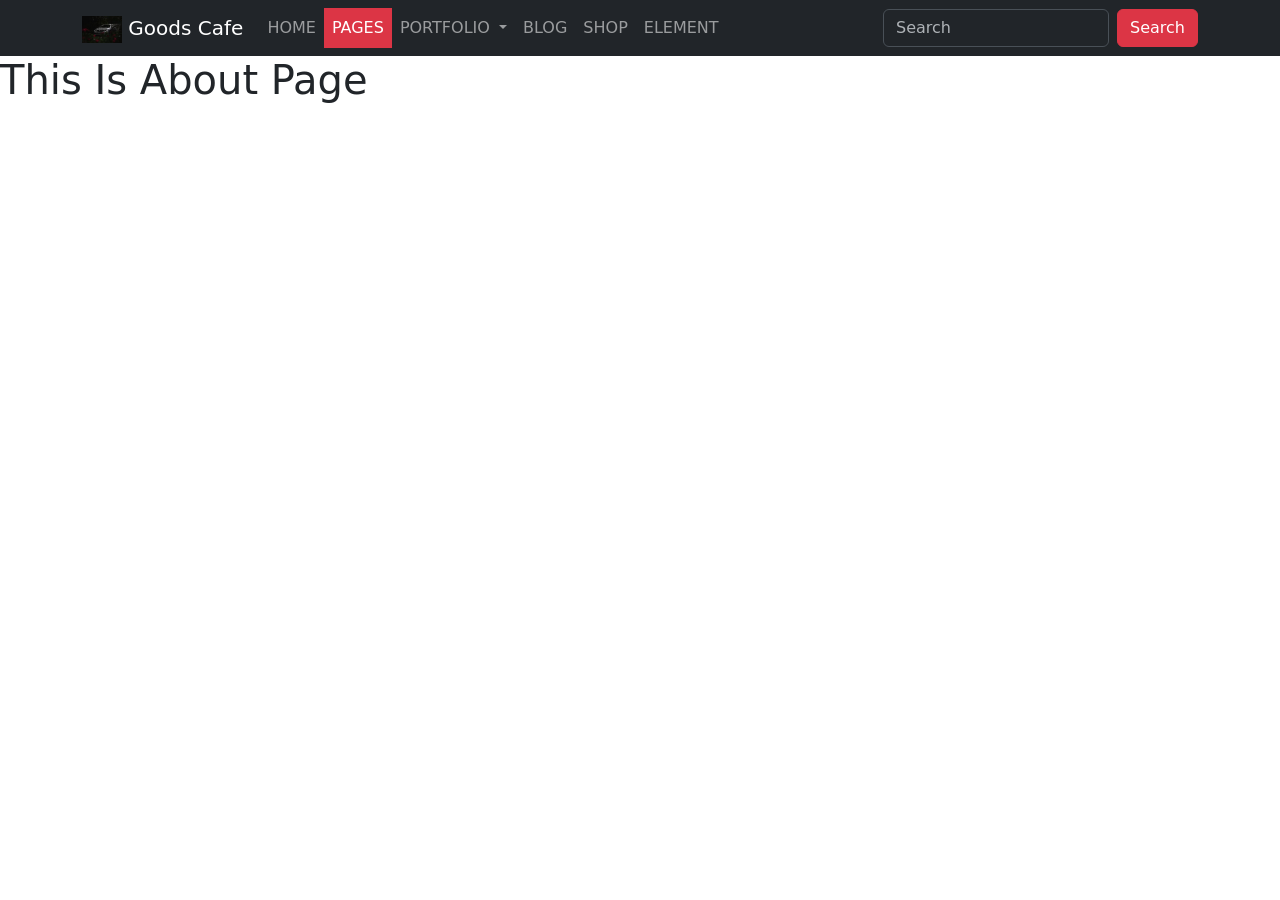
==== about.html @ 5497b873 "here we learn about navbar and slider for today" ====
<!doctype html>
<html lang="en">
  <head>
    <meta charset="utf-8" />
    <meta name="viewport" content="width=device-width, initial-scale=1" />
    <title>Bootstrap demo</title>
    
    <link
      href="https://cdn.jsdelivr.net/npm/bootstrap@5.3.8/dist/css/bootstrap.min.css"
      rel="stylesheet"
      integrity="sha384-sRIl4kxILFvY47J16cr9ZwB07vP4J8+LH7qKQnuqkuIAvNWLzeN8tE5YBujZqJLB"
      crossorigin="anonymous"
    />
  </head>
  <body>
    <header>
      <!-- bg-purple  use and give other backgroud color and use  external css-->
      <nav class="navbar navbar-expand-lg bg-dark"  data-bs-theme="dark">
        <div class="container">
          <a class="navbar-brand" href="index.html">
            <img
              src="images/bmw 1.avif" class="img-fluid"
              alt="Logo"
              width="40"
              height="40"
              class="d-inline-block align-text-top"
            />
            Goods Cafe</a
          >
          <button 
            class="navbar-toggler"
            type="button"
            data-bs-toggle="collapse"
            data-bs-target="#navbarSupportedContent"
            aria-controls="navbarSupportedContent"
            aria-expanded="false"
            aria-label="Toggle navigation"
          >
            <span class="navbar-toggler-icon"></span>
          </button>
          <div class="collapse navbar-collapse" id="navbarSupportedContent">
            <ul class="navbar-nav me-auto mb-2 mb-lg-0">
              <li class="nav-item">
                <a class="nav-link " aria-current="page" href="index.html">HOME</a>
              </li>
              <li class="nav-item">
                <a class="nav-link active bg-danger" href="about.html">PAGES</a>
              </li>
              <li class="nav-item dropdown">
                <a
                  class="nav-link dropdown-toggle"
                  href="#"
                  role="button"
                  data-bs-toggle="dropdown"
                  aria-expanded="false"
                >
                  PORTFOLIO
                </a>
                <ul class="dropdown-menu">
                  <li><a class="dropdown-item" href="gallery.html">Photo</a></li>
                  <li><a class="dropdown-item" href="gallery.html">Video</a></li>
                  <li><hr class="dropdown-divider" /></li>
                  
                </ul>
              </li>
               <li class="nav-item">
                <a class="nav-link" href="services.html">BLOG</a>
              </li>
               <li class="nav-item">
                <a class="nav-link" href="product.html">SHOP</a>
              </li>
               <li class="nav-item">
                <a class="nav-link" href="contact.html">ELEMENT</a>
              </li>
            </ul>
            <form class="d-flex" role="search">
              <input
                class="form-control me-2"
                type="search"
                placeholder="Search"
                aria-label="Search"
              />
              <button class="btn btn-danger" type="submit">
                Search
              </button>
            </form>
          </div>
        </div>
      </nav>
    </header>

    <main>
      <h1>This Is About Page</h1>
    </main>

    <script
      src="https://cdn.jsdelivr.net/npm/bootstrap@5.3.8/dist/js/bootstrap.bundle.min.js"
      integrity="sha384-FKyoEForCGlyvwx9Hj09JcYn3nv7wiPVlz7YYwJrWVcXK/BmnVDxM+D2scQbITxI"
      crossorigin="anonymous"
    ></script>
  </body>
</html>
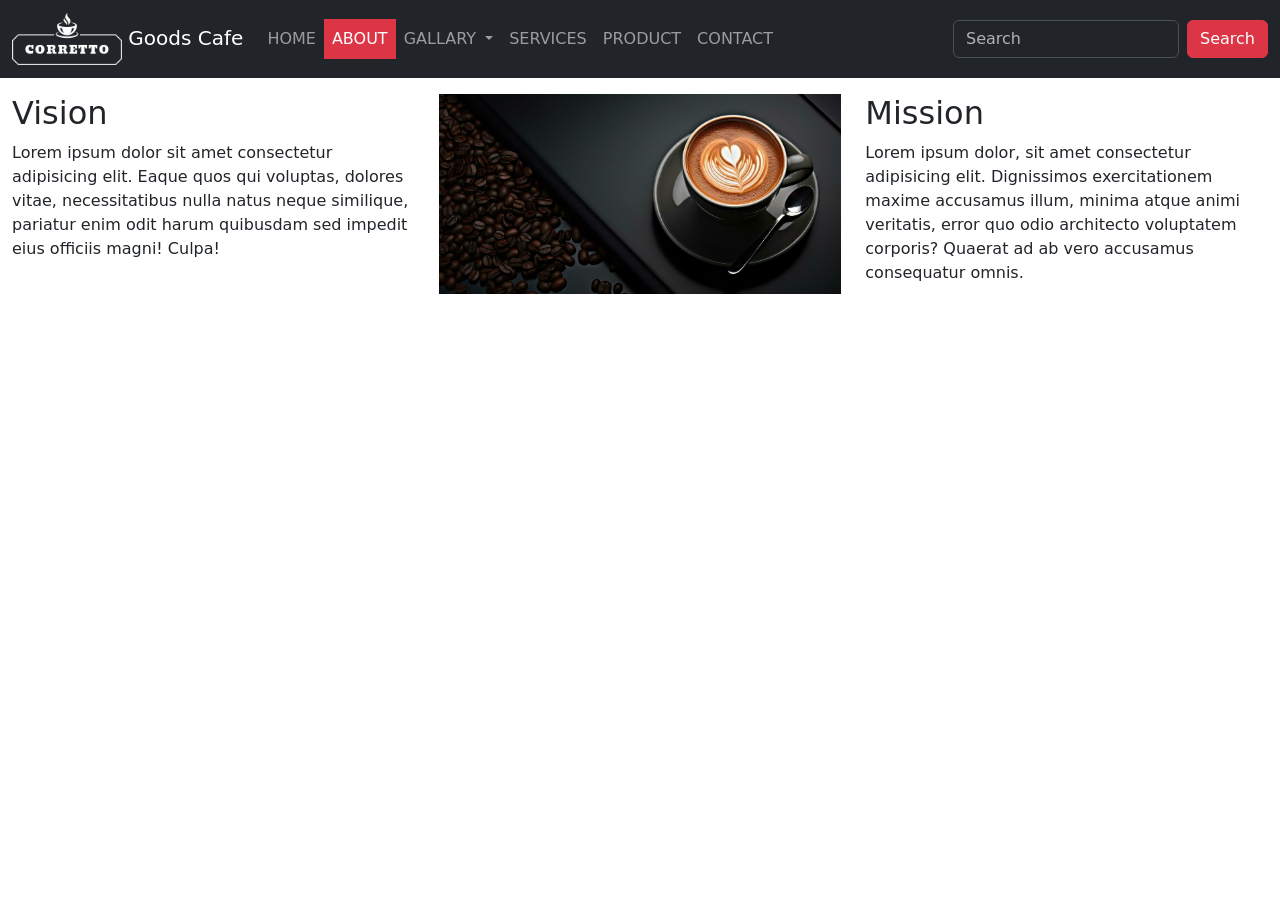
==== commit a948fa4a: "here we learn about the faq's, table and so many new things here" ====
--- a/about.html
+++ b/about.html
@@ -4,7 +4,7 @@
     <meta charset="utf-8" />
     <meta name="viewport" content="width=device-width, initial-scale=1" />
     <title>Bootstrap demo</title>
-    
+
     <link
       href="https://cdn.jsdelivr.net/npm/bootstrap@5.3.8/dist/css/bootstrap.min.css"
       rel="stylesheet"
@@ -15,19 +15,20 @@
   <body>
     <header>
       <!-- bg-purple  use and give other backgroud color and use  external css-->
-      <nav class="navbar navbar-expand-lg bg-dark"  data-bs-theme="dark">
-        <div class="container">
+      <nav class="navbar navbar-expand-lg bg-dark" data-bs-theme="dark">
+        <div class="container-fluid">
           <a class="navbar-brand" href="index.html">
             <img
-              src="images/bmw 1.avif" class="img-fluid"
+              src="images/logo-light.png"
+              class="img-fluid"
               alt="Logo"
-              width="40"
-              height="40"
-              class="d-inline-block align-text-top"
+              width="110"
+              height="60"
+              class="d-inline-block align-text-top text-white"
             />
             Goods Cafe</a
           >
-          <button 
+          <button
             class="navbar-toggler"
             type="button"
             data-bs-toggle="collapse"
@@ -41,10 +42,12 @@
           <div class="collapse navbar-collapse" id="navbarSupportedContent">
             <ul class="navbar-nav me-auto mb-2 mb-lg-0">
               <li class="nav-item">
-                <a class="nav-link " aria-current="page" href="index.html">HOME</a>
+                <a class="nav-link" aria-current="page" href="index.html"
+                  >HOME</a
+                >
               </li>
               <li class="nav-item">
-                <a class="nav-link active bg-danger" href="about.html">PAGES</a>
+                <a class="nav-link active bg-danger" href="about.html">ABOUT</a>
               </li>
               <li class="nav-item dropdown">
                 <a
@@ -54,23 +57,26 @@
                   data-bs-toggle="dropdown"
                   aria-expanded="false"
                 >
-                  PORTFOLIO
+                  GALLARY
                 </a>
                 <ul class="dropdown-menu">
-                  <li><a class="dropdown-item" href="gallery.html">Photo</a></li>
-                  <li><a class="dropdown-item" href="gallery.html">Video</a></li>
+                  <li>
+                    <a class="dropdown-item" href="gallery.html">Photo</a>
+                  </li>
+                  <li>
+                    <a class="dropdown-item" href="gallery.html">Video</a>
+                  </li>
                   <li><hr class="dropdown-divider" /></li>
-                  
                 </ul>
               </li>
-               <li class="nav-item">
-                <a class="nav-link" href="services.html">BLOG</a>
+              <li class="nav-item">
+                <a class="nav-link" href="services.html">SERVICES</a>
               </li>
-               <li class="nav-item">
-                <a class="nav-link" href="product.html">SHOP</a>
+              <li class="nav-item">
+                <a class="nav-link" href="product.html">PRODUCT</a>
               </li>
-               <li class="nav-item">
-                <a class="nav-link" href="contact.html">ELEMENT</a>
+              <li class="nav-item">
+                <a class="nav-link" href="contact.html">CONTACT</a>
               </li>
             </ul>
             <form class="d-flex" role="search">
@@ -80,9 +86,7 @@
                 placeholder="Search"
                 aria-label="Search"
               />
-              <button class="btn btn-danger" type="submit">
-                Search
-              </button>
+              <button class="btn btn-danger" type="submit">Search</button>
             </form>
           </div>
         </div>
@@ -90,7 +94,33 @@
     </header>
 
     <main>
-      <h1>This Is About Page</h1>
+      <section class="mt-3">
+        <div class="container-fluid ">
+          <div class="row">
+            <div class="col-md-4">
+              <h2>Vision</h2>
+              <p>
+                Lorem ipsum dolor sit amet consectetur adipisicing elit. Eaque
+                quos qui voluptas, dolores vitae, necessitatibus nulla natus
+                neque similique, pariatur enim odit harum quibusdam sed impedit
+                eius officiis magni! Culpa!
+              </p>
+            </div>
+            <div class="col-md-4">
+              <img src="images/coffie 3.jpg" class="img-fluid" />
+            </div>
+            <div class="col-md-4">
+              <h2>Mission</h2>
+              <p>
+                Lorem ipsum dolor, sit amet consectetur adipisicing elit.
+                Dignissimos exercitationem maxime accusamus illum, minima atque
+                animi veritatis, error quo odio architecto voluptatem corporis?
+                Quaerat ad ab vero accusamus consequatur omnis.
+              </p>
+            </div>
+          </div>
+        </div>
+      </section>
     </main>
 
     <script
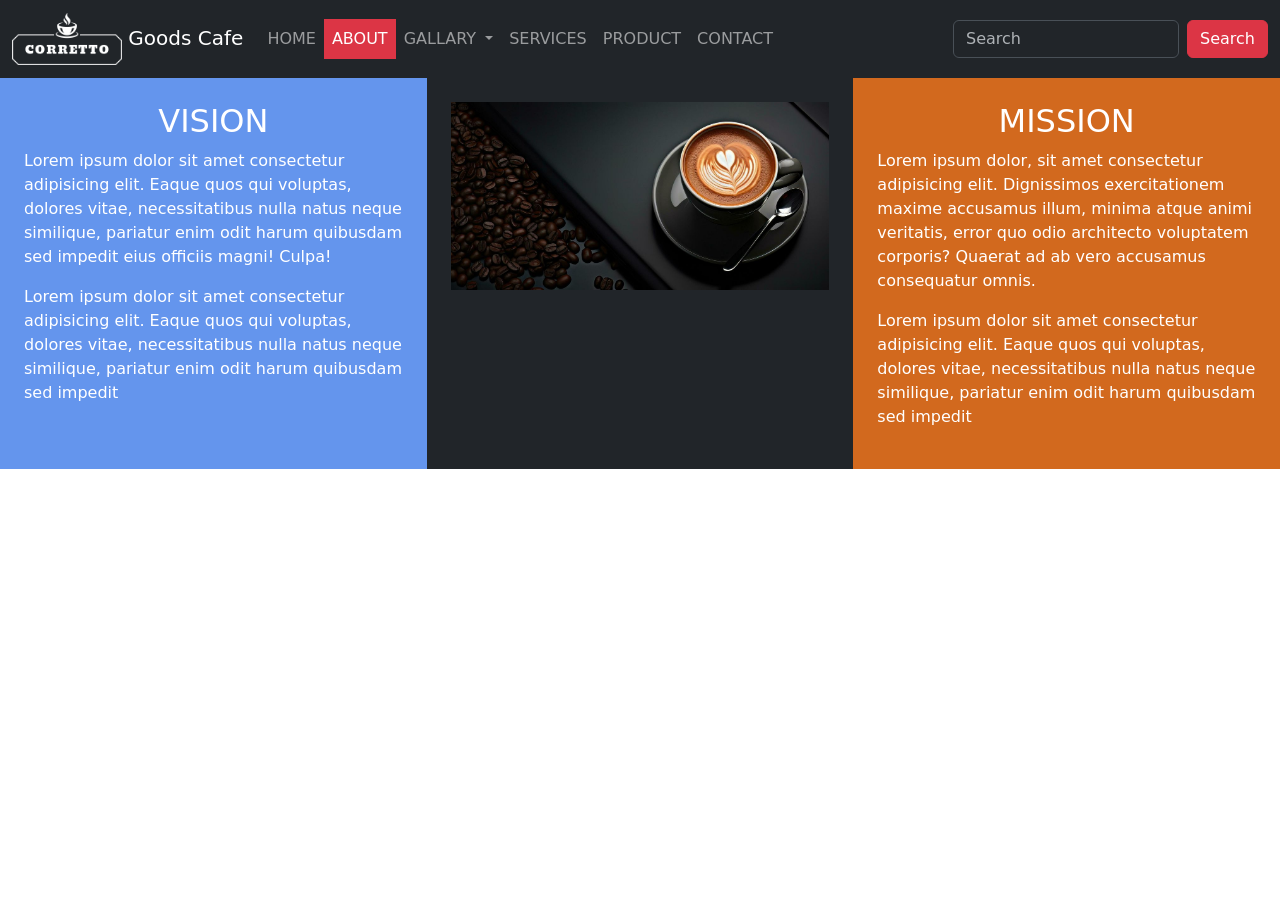
==== commit 56608b44: "here we learn about the footer properties and product section and contact section uses form and map " ====
--- a/about.html
+++ b/about.html
@@ -4,6 +4,7 @@
     <meta charset="utf-8" />
     <meta name="viewport" content="width=device-width, initial-scale=1" />
     <title>Bootstrap demo</title>
+    <link href="css/style.css" rel="stylesheet" type="text/css"/>
 
     <link
       href="https://cdn.jsdelivr.net/npm/bootstrap@5.3.8/dist/css/bootstrap.min.css"
@@ -94,28 +95,38 @@
     </header>
 
     <main>
-      <section class="mt-3">
-        <div class="container-fluid ">
+      <section>
+        <div class="container-fluid bg-dark text-white  ">
           <div class="row">
-            <div class="col-md-4">
-              <h2>Vision</h2>
+            <div class="col-md p-4 viss ">
+              <h2 class="vision">VISION</h2>
               <p>
                 Lorem ipsum dolor sit amet consectetur adipisicing elit. Eaque
                 quos qui voluptas, dolores vitae, necessitatibus nulla natus
                 neque similique, pariatur enim odit harum quibusdam sed impedit
                 eius officiis magni! Culpa!
               </p>
+               <p>
+                Lorem ipsum dolor sit amet consectetur adipisicing elit. Eaque
+                quos qui voluptas, dolores vitae, necessitatibus nulla natus
+                neque similique, pariatur enim odit harum quibusdam sed impedit
+              </p>
             </div>
-            <div class="col-md-4">
+            <div class="col-md-4 p-4 ">
               <img src="images/coffie 3.jpg" class="img-fluid" />
             </div>
-            <div class="col-md-4">
-              <h2>Mission</h2>
+            <div class="col-md-4  p-4 miss">
+              <h2 class="mission">MISSION</h2>
               <p>
                 Lorem ipsum dolor, sit amet consectetur adipisicing elit.
                 Dignissimos exercitationem maxime accusamus illum, minima atque
                 animi veritatis, error quo odio architecto voluptatem corporis?
                 Quaerat ad ab vero accusamus consequatur omnis.
+              </p>
+               <p>
+                Lorem ipsum dolor sit amet consectetur adipisicing elit. Eaque
+                quos qui voluptas, dolores vitae, necessitatibus nulla natus
+                neque similique, pariatur enim odit harum quibusdam sed impedit
               </p>
             </div>
           </div>
--- a/css/style.css
+++ b/css/style.css
@@ -0,0 +1,50 @@
+/* h1{
+    background-color: aqua;
+    color: deeppink;
+    text-align: center;
+    justify-content: center;
+    font-size: 50px;
+    padding: 20px;
+    margin-top: 20px;
+} */
+
+.vision{
+    text-align: center;
+}
+.mission{
+    text-align: center;
+}
+.miss{
+    background-color: chocolate;
+}
+.viss{
+    background-color:cornflowerblue;
+}
+h1:hover{
+    color: violet;
+
+}
+.bg-purple{
+    background-color: darkcyan;
+}
+.nav-item:hover{
+    background-color: coral;
+    border: 2px solid red;
+}
+.card:hover{
+    background-color: burlywood;
+    color: white;
+}
+.social{
+    font-size: 50px;
+    margin-left: 15px;
+}
+.bi-youtube{
+    color: red;   
+}
+.bi-facebook{
+    color: #1877F2;
+}
+.bi-instagram{
+    color:#e1306c ;
+}
